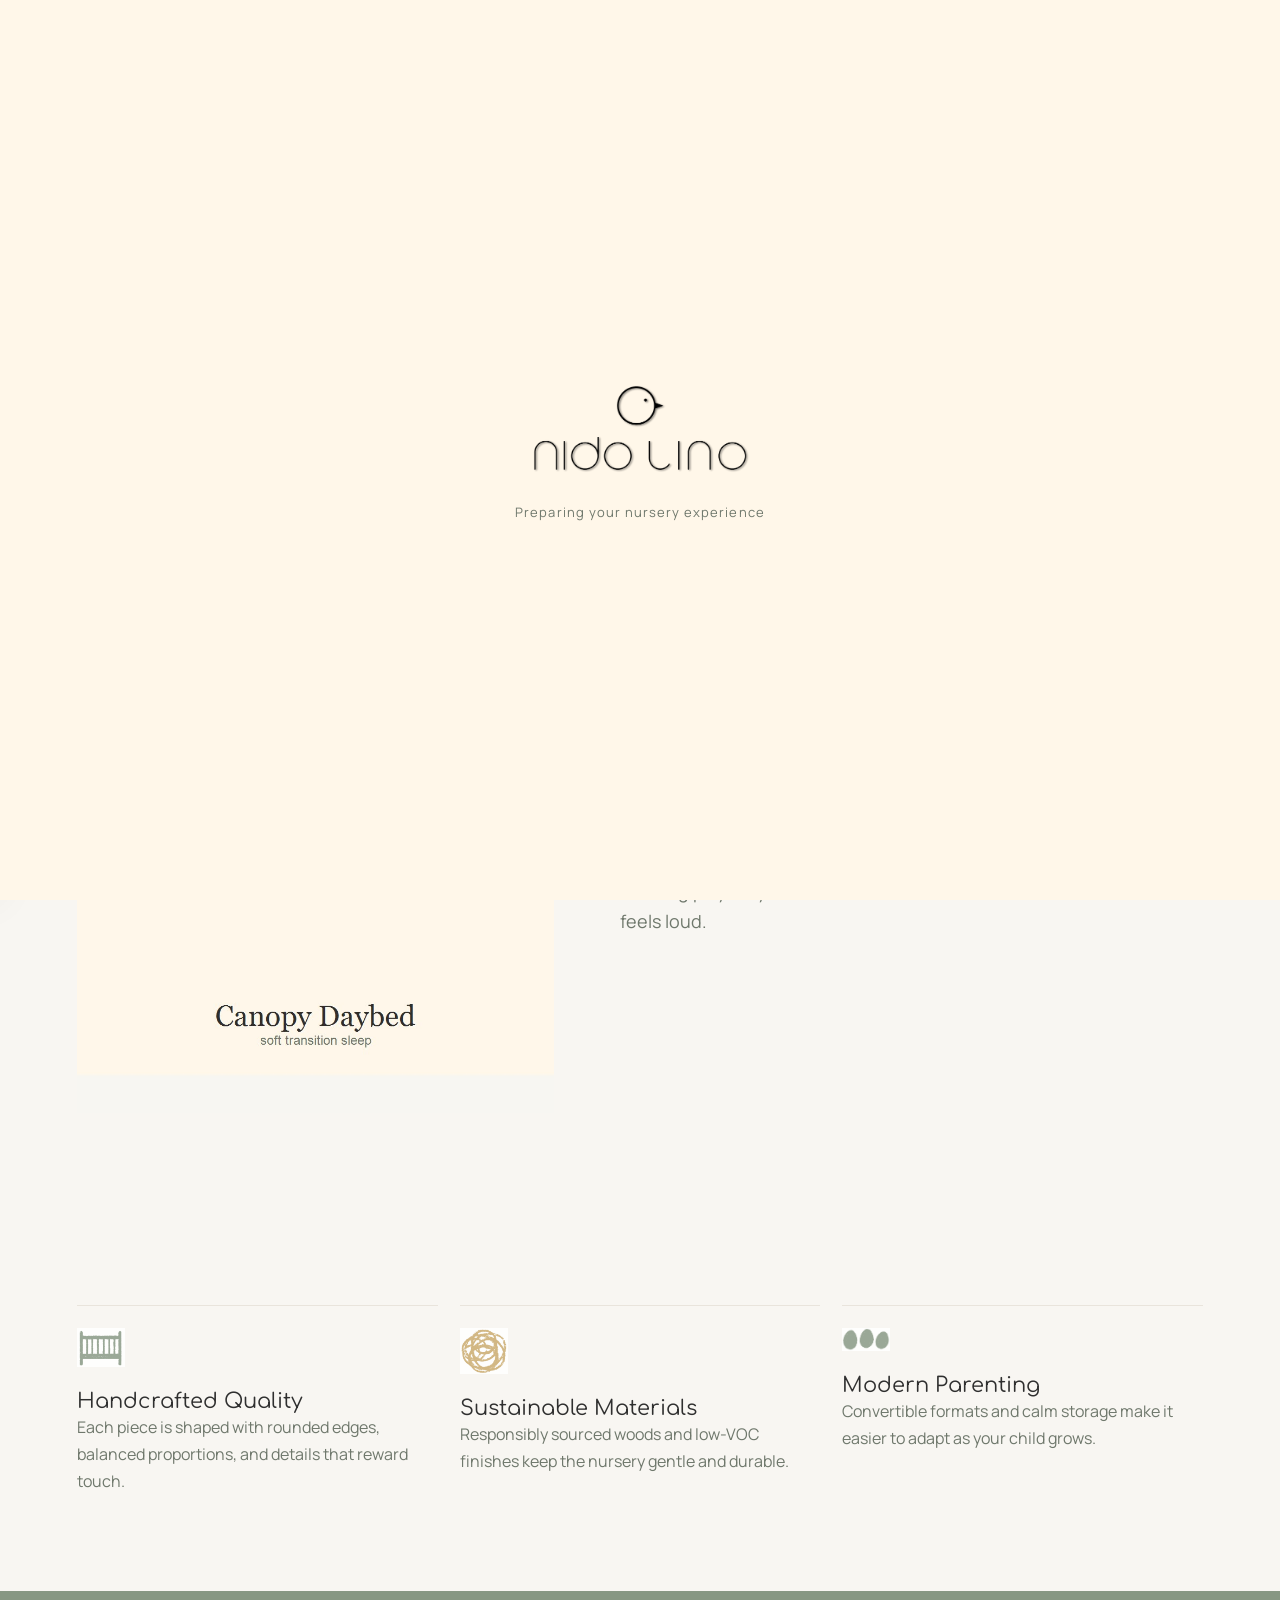
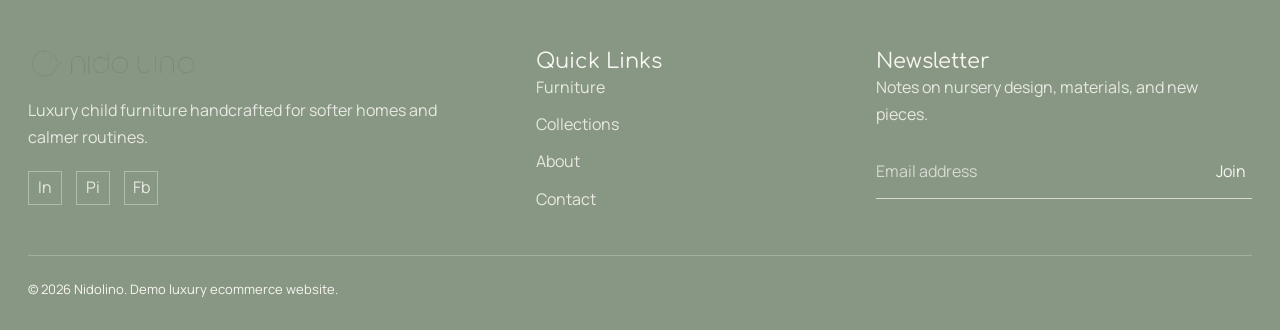
==== about.html @ 08560800 "Initial Nidolino website" ====
<!DOCTYPE html>
<html lang="en">
<head>
  <meta charset="UTF-8"><meta name="viewport" content="width=device-width, initial-scale=1.0">
  <title>About | Nidolino</title>
  <link rel="preconnect" href="https://fonts.googleapis.com"><link rel="preconnect" href="https://fonts.gstatic.com" crossorigin>
  <link href="https://fonts.googleapis.com/css2?family=Comfortaa:wght@300;400;500&family=Manrope:wght@300;400;500;600&display=swap" rel="stylesheet">
  <link rel="stylesheet" href="css/style.css"><link rel="stylesheet" href="css/responsive.css">
</head>
<body>
  <div class="page-loader" aria-hidden="true"><div class="loader-inner"><img src="images/logo-primary.png" alt=""><p>Preparing your nursery experience</p></div></div>
  <header class="site-header"><div class="nav-inner"><button class="menu-toggle" aria-label="Open menu" aria-expanded="false"><svg viewBox="0 0 24 24"><path d="M4 7h16M4 12h16M4 17h16"/></svg></button><nav class="nav-links"><a href="index.html">Home</a><a href="products.html">Furniture</a><a href="collections.html">Collections</a><a class="active" href="about.html">About</a><a href="contact.html">Contact</a></nav><a class="brand-logo" href="index.html"><img src="images/logo-wordmark.png" alt="Nidolino"></a><div class="nav-actions"><a class="icon-btn" href="search.html" aria-label="Search"><svg viewBox="0 0 24 24"><circle cx="11" cy="11" r="7"/><path d="m16.5 16.5 4 4"/></svg></a><a class="icon-btn" href="account.html" aria-label="Account"><svg viewBox="0 0 24 24"><circle cx="12" cy="8" r="4"/><path d="M4 21c1.8-4 4.4-6 8-6s6.2 2 8 6"/></svg></a><a class="icon-btn" href="cart.html" aria-label="Cart"><svg viewBox="0 0 24 24"><path d="M6 7h15l-2 9H8L6 3H3"/><circle cx="9" cy="20" r="1"/><circle cx="18" cy="20" r="1"/></svg></a></div></div></header>
  <main>
    <section class="page-hero reveal"><p class="eyebrow">About Nidolino</p><h1>Handcrafted furniture for modern parenting.</h1><p class="lead">Nidolino brings luxury furniture language into childhood spaces: softer, safer, quieter, and made with lasting intention.</p></section>
    <section class="section about-split"><img class="reveal" src="images/products/canopy-daybed.jpg" alt="Calm luxury nursery"><div class="reveal"><p class="eyebrow">Brand philosophy</p><h2>Rooms should support care, rest, and wonder.</h2><p class="lead">We design around the way parents actually live: midnight feeds, morning play, tiny collections, and the comfort of a room that never feels loud.</p></div></section>
    <section class="section">
      <div class="value-grid">
        <article class="value-card reveal"><img src="images/icon-crib-sage.png" alt=""><h3>Handcrafted Quality</h3><p>Each piece is shaped with rounded edges, balanced proportions, and details that reward touch.</p></article>
        <article class="value-card reveal"><img src="images/icon-nest-gold.png" alt=""><h3>Sustainable Materials</h3><p>Responsibly sourced woods and low-VOC finishes keep the nursery gentle and durable.</p></article>
        <article class="value-card reveal"><img src="images/icon-eggs-sage.png" alt=""><h3>Modern Parenting</h3><p>Convertible formats and calm storage make it easier to adapt as your child grows.</p></article>
      </div>
    </section>
  </main>
  <footer class="site-footer"><div class="footer-inner"><div><img class="footer-logo" src="images/logo-secondary.png" alt="Nidolino"><p>Luxury child furniture handcrafted for softer homes and calmer routines.</p><div class="socials"><a href="#">In</a><a href="#">Pi</a><a href="#">Fb</a></div></div><div><h3>Quick Links</h3><div class="footer-links"><a href="products.html">Furniture</a><a href="collections.html">Collections</a><a href="about.html">About</a><a href="contact.html">Contact</a></div></div><div><h3>Newsletter</h3><p>Notes on nursery design, materials, and new pieces.</p><form class="newsletter"><input type="email" placeholder="Email address"><button type="submit">Join</button></form></div></div><div class="footer-bottom">© 2026 Nidolino. Demo luxury ecommerce website.</div></footer>
  <script src="js/main.js"></script>
</body>
</html>
---- css/style.css ----
:root {
  --gold: #cba76b;
  --sage: #879783;
  --cream: #fff7e9;
  --white: #f8f6f2;
  --beige: #e9e4dc;
  --text: #2f2f2f;
  --olive: #6f786c;
  --max: 100%;
  --nav-height: 84px;
  --ease: 240ms ease;
}

* { box-sizing: border-box; }

html { scroll-behavior: smooth; }

body {
  margin: 0;
  color: var(--text);
  background: var(--white);
  font-family: "Manrope", Arial, sans-serif;
  line-height: 1.7;
}

img { display: block; max-width: 100%; }

a { color: inherit; text-decoration: none; }

button, input, select, textarea {
  font: inherit;
  color: inherit;
}

.site-header {
  position: sticky;
  top: 0;
  z-index: 50;
  height: var(--nav-height);
  background: var(--white);
  border-bottom: 1px solid var(--beige);
  transition: height var(--ease), box-shadow var(--ease);
}

.site-header.is-scrolled {
  height: 72px;
  box-shadow: 0 8px 24px rgba(47, 47, 47, .035);
}

.nav-inner {
  max-width: var(--max);
  height: 100%;
  margin: 0 auto;
  padding: 0 44px;
  display: grid;
  grid-template-columns: minmax(430px, 1fr) auto minmax(210px, 1fr);
  align-items: center;
  gap: 36px;
}

.site-header .nav-inner {
  max-width: none;
  width: 100%;
}

.nav-links, .nav-actions {
  display: flex;
  align-items: center;
  gap: 40px;
}

.nav-links a {
  font-family: "Comfortaa", sans-serif;
  font-size: 14px;
  font-weight: 300;
  letter-spacing: .01em;
  position: relative;
  color: var(--text);
  transition: color var(--ease);
}

.nav-links a::after {
  content: "";
  position: absolute;
  left: 0;
  bottom: -9px;
  width: 100%;
  height: 1px;
  background: var(--gold);
  transform: scaleX(0);
  transform-origin: left;
  transition: transform var(--ease);
}

.nav-links a:hover::after, .nav-links a.active::after { transform: scaleX(1); }
.nav-links a:hover { color: var(--olive); }

.brand-logo {
    display: flex;
    align-items: center;
    justify-content: center;
}

.brand-logo img {
    height: 48px;
    width: auto;
    object-fit: contain;
    display: block;
}

.site-header.is-scrolled .brand-logo img { height: 42px; }

.nav-actions {
  justify-content: flex-end;
  gap: 24px;
}

.icon-btn, .menu-toggle {
  width: 42px;
  height: 42px;
  border: 0;
  background: transparent;
  display: inline-grid;
  place-items: center;
  cursor: pointer;
}

.icon-btn svg, .menu-toggle svg {
  width: 22px;
  height: 22px;
  stroke: var(--olive);
  stroke-width: 1.55;
  fill: none;
}

.menu-toggle { display: none; }

.page-main { overflow: hidden; }

.landing-doodles {
  position: absolute;
  inset: 76px 0 auto;
  height: 1400px;
  pointer-events: none;
  overflow: hidden;
  z-index: 0;
}

.landing-doodles img {
  position: absolute;
  width: 28px;
  opacity: .13;
  animation: floatDoodle 8s ease-in-out infinite;
}

.landing-doodles img:nth-child(1) { top: 96px; left: 8%; width: 34px; }
.landing-doodles img:nth-child(2) { top: 180px; left: 38%; animation-delay: .8s; }
.landing-doodles img:nth-child(3) { top: 260px; right: 9%; width: 32px; animation-delay: 1.4s; }
.landing-doodles img:nth-child(4) { top: 430px; left: 18%; width: 24px; animation-delay: 2s; }
.landing-doodles img:nth-child(5) { top: 545px; right: 33%; width: 30px; animation-delay: .4s; }
.landing-doodles img:nth-child(6) { top: 690px; right: 13%; width: 25px; animation-delay: 1.8s; }
.landing-doodles img:nth-child(7) { top: 820px; left: 7%; width: 36px; animation-delay: 2.8s; }
.landing-doodles img:nth-child(8) { top: 940px; left: 45%; width: 23px; animation-delay: 1.1s; }
.landing-doodles img:nth-child(9) { top: 1030px; right: 18%; width: 31px; animation-delay: 2.3s; }
.landing-doodles img:nth-child(10) { top: 1130px; left: 25%; width: 26px; animation-delay: .7s; }
.landing-doodles img:nth-child(11) { top: 1240px; left: 70%; width: 34px; animation-delay: 1.6s; }
.landing-doodles img:nth-child(12) { top: 1320px; left: 12%; width: 24px; animation-delay: 2.6s; }
.landing-doodles img:nth-child(13) { top: 118px; right: 44%; width: 26px; animation-delay: 3s; }
.landing-doodles img:nth-child(14) { top: 760px; left: 62%; width: 22px; animation-delay: 3.4s; }
.landing-doodles img:nth-child(15) { top: 350px; left: 53%; width: 29px; animation-delay: 2.1s; }
.landing-doodles img:nth-child(16) { top: 610px; left: 31%; width: 22px; animation-delay: 3.1s; }
.landing-doodles img:nth-child(17) { top: 885px; right: 41%; width: 31px; animation-delay: 1.3s; }
.landing-doodles img:nth-child(18) { top: 1088px; right: 6%; width: 24px; animation-delay: 2.9s; }
.landing-doodles img:nth-child(19) { top: 1400px; right: 30%; width: 33px; animation-delay: .9s; }
.landing-doodles img:nth-child(20) { top: 1485px; left: 40%; width: 23px; animation-delay: 3.7s; }
.landing-doodles img:nth-child(21) { top: 1545px; left: 78%; width: 30px; animation-delay: 2.4s; }
.landing-doodles img:nth-child(22) { top: 1605px; left: 6%; width: 22px; animation-delay: 1.9s; }

.section {
  max-width: var(--max);
  margin: 0 auto;
  padding: 96px clamp(42px, 6vw, 112px);
}

.page-loader {
  position: fixed;
  inset: 0;
  z-index: 200;
  background: var(--cream);
  display: grid;
  place-items: center;
  transition: opacity 620ms ease, visibility 620ms ease;
}

.page-loader.is-hidden {
  opacity: 0;
  visibility: hidden;
  pointer-events: none;
}

.loader-inner {
  display: grid;
  justify-items: center;
  gap: 18px;
}

.loader-inner img {
  width: min(230px, 58vw);
  animation: loaderFloat 2s ease-in-out infinite;
}

.loader-inner p {
  font-family: "Manrope", Arial, sans-serif;
  font-size: 13px;
  letter-spacing: .08em;
  color: var(--olive);
}

@keyframes loaderFloat {
  0%, 100% { transform: translateY(0); opacity: .82; }
  50% { transform: translateY(-8px); opacity: 1; }
}

.section-narrow {
  max-width: 860px;
  margin: 0 auto;
  padding: 96px 28px;
}

.eyebrow {
  color: var(--olive);
  font-size: 12px;
  letter-spacing: .14em;
  text-transform: uppercase;
  margin: 0 0 18px;
}

h1, h2, h3, .logo-type {
  font-family: "Comfortaa", sans-serif;
  font-weight: 400;
  line-height: 1.18;
  margin: 0;
}

h1 { font-size: clamp(42px, 6vw, 78px); }
h2 { font-size: clamp(30px, 4vw, 48px); }
h3 { font-size: 21px; }

p { margin: 0; color: var(--olive); }

.lead {
  font-size: 18px;
  max-width: 610px;
}

.btn {
  display: inline-flex;
  align-items: center;
  justify-content: center;
  min-height: 50px;
  padding: 0 30px;
  border: 1px solid var(--sage);
  border-radius: 4px;
  background: var(--sage);
  color: var(--cream);
  font-size: 13px;
  letter-spacing: .06em;
  text-transform: uppercase;
  cursor: pointer;
  transition: background var(--ease), color var(--ease), border-color var(--ease);
}

.btn:hover { background: var(--gold); border-color: var(--gold); color: var(--text); }

.btn-outline {
  background: transparent;
  color: var(--text);
  border-color: var(--beige);
}

.btn-outline:hover { border-color: var(--gold); background: var(--cream); }

.hero {
  position: relative;
  z-index: 1;
  max-width: 1240px;
  margin: 0 auto;
  padding: 86px 34px 108px;
  display: grid;
  grid-template-columns: minmax(360px, .82fr) minmax(0, 1.18fr);
  gap: clamp(54px, 7vw, 96px);
  align-items: center;
  min-height: calc(100vh - var(--nav-height));
}

.hero-copy {
  position: relative;
  padding-left: 0;
  max-width: 520px;
}

.hero-copy h1 {
  font-weight: 300;
  line-height: 1.05;
  letter-spacing: 0;
  max-width: 560px;
}

.hero-copy .lead {
  margin: 28px 0 36px;
  max-width: 440px;
  font-size: 16px;
}

.hero-cta {
  position: relative;
  display: inline-block;
}

.doodle {
  position: absolute;
  width: 30px;
  opacity: .16;
  animation: floatDoodle 7s ease-in-out infinite;
  pointer-events: none;
}

.doodle-cloud {
  top: -28px;
  right: 18px;
  width: 38px;
}

.doodle-bird {
  right: -42px;
  bottom: -16px;
  width: 28px;
  animation-delay: 1s;
}

@keyframes floatDoodle {
  0%, 100% { transform: translateY(0); }
  50% { transform: translateY(-10px); }
}

.hero-image {
  position: relative;
  min-height: 620px;
  border-radius: 10px;
  overflow: hidden;
  background: var(--cream);
}

.hero-image img {
  width: 100%;
  height: 100%;
  min-height: 620px;
  object-fit: cover;
}

.section-head {
  display: flex;
  align-items: end;
  justify-content: space-between;
  gap: 28px;
  margin-bottom: 42px;
}

.section-head p { max-width: 470px; }

.collection-grid {
  display: grid;
  grid-template-columns: repeat(4, 1fr);
  gap: 22px;
}

.category-card, .product-card, .journal-card {
  position: relative;
}

.image-wrap {
  overflow: hidden;
  background: var(--cream);
}

.image-wrap img {
  width: 100%;
  height: 100%;
  object-fit: cover;
  transition: transform 700ms ease;
}

.category-card:hover img, .product-card:hover img, .journal-card:hover img { transform: scale(1.035); }

.category-card .image-wrap { aspect-ratio: 4 / 5; }
.category-card h3 { margin-top: 18px; }
.category-card p { font-size: 14px; margin-top: 5px; }

.product-grid {
  display: grid;
  grid-template-columns: repeat(4, 1fr);
  gap: 34px 22px;
}

.product-card .image-wrap { aspect-ratio: 1 / 1.14; }

.wishlist {
  position: absolute;
  top: 14px;
  right: 14px;
  width: 38px;
  height: 38px;
  border: 1px solid rgba(233, 228, 220, .9);
  background: rgba(248, 246, 242, .82);
  display: grid;
  place-items: center;
  cursor: pointer;
}

.wishlist svg {
  width: 18px;
  height: 18px;
  fill: none;
  stroke: var(--olive);
  stroke-width: 1.6;
}

.product-meta {
  display: flex;
  justify-content: space-between;
  gap: 16px;
  padding-top: 16px;
}

.product-meta h3 { font-size: 17px; }
.price { color: var(--text); white-space: nowrap; }

.story-band {
  background: var(--cream);
  position: relative;
}

.story-band::before, .story-band::after {
  content: "";
  position: absolute;
  width: 120px;
  height: 120px;
  opacity: .22;
  background: url("../images/icon-nest-sage.png") center / contain no-repeat;
}

.story-band::before { left: 7%; top: 48px; }
.story-band::after { right: 8%; bottom: 42px; transform: rotate(8deg); }

.story-layout {
  max-width: none;
  margin: 0 auto;
  padding: 110px clamp(42px, 6vw, 112px);
  display: grid;
  grid-template-columns: .88fr 1.12fr;
  gap: 70px;
  align-items: center;
  position: relative;
}

.story-layout img {
  width: 100%;
  aspect-ratio: 4 / 5;
  object-fit: cover;
}

.story-copy p { margin-top: 22px; }
.story-copy .btn { margin-top: 28px; }

.page-hero {
  max-width: var(--max);
  margin: 0 auto;
  padding: 76px clamp(42px, 6vw, 112px) 44px;
}

.page-hero .lead { margin-top: 20px; }

.listing-layout {
  max-width: var(--max);
  margin: 0 auto;
  padding: 28px clamp(42px, 6vw, 112px) 98px;
  display: grid;
  grid-template-columns: 245px 1fr;
  gap: 48px;
}

.filter-panel {
  border-top: 1px solid var(--beige);
  padding-top: 22px;
}

.filter-group {
  padding: 0 0 24px;
  margin-bottom: 24px;
  border-bottom: 1px solid var(--beige);
}

.filter-group h3 {
  font-size: 15px;
  margin-bottom: 14px;
}

.check-row {
  display: flex;
  align-items: center;
  gap: 10px;
  margin: 10px 0;
  color: var(--olive);
  font-size: 14px;
}

.check-row input { accent-color: var(--sage); }

.listing-top {
  display: flex;
  justify-content: space-between;
  align-items: center;
  gap: 18px;
  margin-bottom: 28px;
}

.select {
  border: 1px solid var(--beige);
  background: var(--white);
  padding: 12px 38px 12px 14px;
}

.detail-layout {
  max-width: var(--max);
  margin: 0 auto;
  padding: 72px clamp(42px, 6vw, 112px) 110px;
  display: grid;
  grid-template-columns: minmax(0, 1.05fr) minmax(360px, .75fr);
  gap: 58px;
  align-items: start;
}

.gallery-main {
  background: var(--cream);
  aspect-ratio: 1 / 1.05;
  overflow: hidden;
}

.gallery-main img { width: 100%; height: 100%; object-fit: cover; }

.thumb-row {
  display: grid;
  grid-template-columns: repeat(4, 1fr);
  gap: 12px;
  margin-top: 12px;
}

.thumb {
  border: 1px solid transparent;
  background: var(--cream);
  padding: 0;
  aspect-ratio: 1;
  cursor: pointer;
}

.thumb.is-active { border-color: var(--gold); }
.thumb img { width: 100%; height: 100%; object-fit: cover; }

.product-panel {
  position: sticky;
  top: 96px;
  border-left: 1px solid var(--beige);
  padding-left: 44px;
}

.product-panel h1 { font-size: clamp(32px, 3.4vw, 52px); }
.detail-price { font-size: 20px; margin: 18px 0; color: var(--text); }
.detail-desc { margin-bottom: 28px; }

.option-block { margin: 24px 0; }
.option-label { display: block; margin-bottom: 10px; font-size: 13px; letter-spacing: .08em; text-transform: uppercase; }

.swatches { display: flex; gap: 12px; }
.swatch {
  width: 32px;
  height: 32px;
  border: 1px solid var(--beige);
  background: var(--cream);
  cursor: pointer;
}
.swatch:nth-child(2) { background: var(--gold); }
.swatch:nth-child(3) { background: var(--sage); }
.swatch.is-active { outline: 1px solid var(--text); outline-offset: 4px; }

.custom-select {
  width: 100%;
  border: 1px solid var(--beige);
  background: var(--white);
  padding: 13px 14px;
  margin-bottom: 12px;
}

.qty-control {
  display: inline-grid;
  grid-template-columns: 42px 52px 42px;
  border: 1px solid var(--beige);
  height: 44px;
}

.qty-control button {
  border: 0;
  background: transparent;
  cursor: pointer;
}

.qty-control input {
  width: 100%;
  border: 0;
  background: transparent;
  text-align: center;
}

.buy-actions {
  display: grid;
  grid-template-columns: 1fr 1fr;
  gap: 12px;
  margin: 26px 0 34px;
}

.accordion {
  border-top: 1px solid var(--beige);
}

.accordion-item { border-bottom: 1px solid var(--beige); }

.accordion-button {
  width: 100%;
  border: 0;
  background: transparent;
  padding: 18px 0;
  display: flex;
  justify-content: space-between;
  align-items: center;
  cursor: pointer;
  text-align: left;
}

.accordion-content {
  max-height: 0;
  overflow: hidden;
  transition: max-height 300ms ease;
}

.accordion-content p { padding: 0 0 18px; font-size: 14px; }

.accordion-item.is-open .accordion-content { max-height: 180px; }

.banner-stack {
  display: grid;
  gap: 34px;
}

.collection-banner {
  display: grid;
  grid-template-columns: 1.05fr .95fr;
  gap: 48px;
  align-items: center;
  padding: 34px 0;
  border-top: 1px solid var(--beige);
}

.collection-banner img {
  width: 100%;
  aspect-ratio: 16 / 8;
  object-fit: cover;
}

.collection-banner p { margin: 18px 0 24px; }

.about-split {
  display: grid;
  grid-template-columns: .9fr 1.1fr;
  gap: 66px;
  align-items: center;
}

.about-split img {
  width: 100%;
  aspect-ratio: 4 / 5;
  object-fit: cover;
}

.value-grid {
  display: grid;
  grid-template-columns: repeat(3, 1fr);
  gap: 22px;
}

.value-card {
  border-top: 1px solid var(--beige);
  padding-top: 22px;
}

.value-card img { width: 48px; margin-bottom: 22px; opacity: .82; }

.contact-layout {
  max-width: var(--max);
  margin: 0 auto;
  padding: 40px clamp(42px, 6vw, 112px) 110px;
  display: grid;
  grid-template-columns: 1fr .8fr;
  gap: 60px;
}

.form-grid {
  display: grid;
  grid-template-columns: 1fr 1fr;
  gap: 16px;
}

.field-full { grid-column: 1 / -1; }

.contact-form input, .contact-form textarea {
  width: 100%;
  border: 1px solid var(--beige);
  background: var(--white);
  padding: 14px;
  resize: vertical;
}

.contact-form textarea { min-height: 150px; }

.search-page-form,
.account-form {
  display: grid;
  gap: 16px;
}

.search-page-form {
  grid-template-columns: 1fr auto;
}

.search-page-form input,
.account-form input {
  width: 100%;
  border: 1px solid var(--beige);
  background: var(--white);
  padding: 15px 16px;
}

.quick-searches {
  display: flex;
  flex-wrap: wrap;
  gap: 12px;
  margin-top: 24px;
}

.quick-searches a {
  border: 1px solid var(--beige);
  padding: 10px 16px;
  color: var(--olive);
}

.account-form a {
  color: var(--olive);
}

.cart-layout {
  padding-top: 32px;
}

.cart-empty {
  border-top: 1px solid var(--beige);
  padding-top: 34px;
  max-width: 620px;
}

.cart-empty p {
  margin: 14px 0 26px;
}

.contact-card {
  background: var(--cream);
  padding: 34px;
}

.contact-card p { margin-top: 10px; }

.map-placeholder {
  margin-top: 28px;
  min-height: 230px;
  background: linear-gradient(135deg, var(--beige), var(--cream));
  display: grid;
  place-items: center;
  color: var(--olive);
}

.site-footer {
  background: var(--sage);
  color: var(--white);
  padding: 58px 28px 30px;
}

.footer-inner {
  max-width: var(--max);
  margin: 0 auto;
  display: grid;
  grid-template-columns: 1.1fr .7fr .9fr;
  gap: 48px;
}

.footer-logo { width: 170px; margin-bottom: 18px; }
.site-footer p, .site-footer a { color: var(--white); opacity: .86; }
.footer-links { display: grid; gap: 10px; }

.newsletter {
  display: flex;
  border-bottom: 1px solid rgba(248, 246, 242, .72);
  margin-top: 18px;
}

.newsletter input {
  flex: 1;
  border: 0;
  background: transparent;
  color: var(--white);
  padding: 12px 0;
}

.newsletter input::placeholder { color: rgba(248, 246, 242, .7); }

.newsletter button {
  border: 0;
  background: transparent;
  color: var(--white);
  cursor: pointer;
}

.socials { display: flex; gap: 14px; margin-top: 20px; }
.socials a { width: 34px; height: 34px; border: 1px solid rgba(248, 246, 242, .45); display: grid; place-items: center; }

.footer-bottom {
  max-width: var(--max);
  margin: 42px auto 0;
  padding-top: 22px;
  border-top: 1px solid rgba(248, 246, 242, .24);
  font-size: 13px;
}

.sr-only {
  position: absolute;
  width: 1px;
  height: 1px;
  padding: 0;
  margin: -1px;
  overflow: hidden;
  clip: rect(0, 0, 0, 0);
  white-space: nowrap;
  border: 0;
}

body .site-header {
  position: fixed;
  left: 0;
  right: 0;
  background: rgba(248, 246, 242, .18);
  border-bottom: 1px solid rgba(233, 228, 220, .28);
  backdrop-filter: blur(6px);
}

body .site-header.is-scrolled {
  height: var(--nav-height);
  background: rgba(248, 246, 242, .18);
  border-bottom: 1px solid rgba(233, 228, 220, .28);
  box-shadow: none;
}

body .site-header.is-scrolled .brand-logo img {
  height: 48px;
}

body .nav-inner {
  grid-template-columns: 1fr auto 1fr;
}

body .menu-toggle {
  display: inline-grid;
  justify-self: start;
  position: relative;
  z-index: 70;
}

body .nav-links {
  position: fixed;
  inset: 0 auto 0 0;
  width: min(390px, 86vw);
  height: 100vh;
  padding: 118px 44px 44px;
  background: var(--white);
  border-right: 1px solid var(--beige);
  display: grid;
  align-content: start;
  gap: 26px;
  transform: translateX(-104%);
  transition: transform 360ms ease;
  box-shadow: 18px 0 40px rgba(47, 47, 47, .06);
}

body .nav-links.is-open {
  transform: translateX(0);
}

body .nav-links a {
  font-size: 17px;
}

.hero-full {
  max-width: none;
  width: 100%;
  min-height: 100vh;
  height: 100vh;
  margin: 0;
  padding: 0;
  display: block;
  position: relative;
  overflow: hidden;
}

.hero-full img {
  width: 100%;
  height: 100%;
  min-height: 100vh;
  object-fit: cover;
  object-position: center;
}

.hero-full::after {
  content: "";
  position: absolute;
  inset: 0;
  background: linear-gradient(90deg, rgba(248, 246, 242, .16), rgba(248, 246, 242, .02) 48%, rgba(248, 246, 242, .12));
  pointer-events: none;
}

.reveal {
  opacity: 0;
  transform: translateY(18px);
  transition: opacity 700ms ease, transform 700ms ease;
}

.reveal.is-visible {
  opacity: 1;
  transform: translateY(0);
}
---- css/responsive.css ----
@media (max-width: 980px) {
  .nav-inner {
    grid-template-columns: auto 1fr auto;
    gap: 18px;
    padding: 0 28px;
  }

  .menu-toggle { display: inline-grid; }

  .nav-links {
    inset: 0 auto 0 0;
    padding: 110px 32px 38px;
    transform: translateX(-104%);
  }

  .nav-links.is-open { transform: translateX(0); }

  .brand-logo { justify-self: center; }
  .nav-actions .icon-btn:first-child { display: none; }

  .hero,
  .story-layout,
  .about-split,
  .contact-layout,
  .detail-layout,
  .collection-banner {
    grid-template-columns: 1fr;
  }

  .hero {
    gap: 36px;
    padding-top: 64px;
    grid-template-columns: 1fr;
  }

  .hero-full {
    min-height: 100vh;
    height: 100vh;
    padding: 0;
  }

  .hero-full img {
    min-height: 100vh;
  }

  .landing-doodles img:nth-child(n+13) { display: none; }

  .hero-image,
  .hero-image img { min-height: 480px; }

  .collection-grid,
  .product-grid {
    grid-template-columns: repeat(2, 1fr);
  }

  .listing-layout {
    grid-template-columns: 1fr;
  }

  .filter-panel {
    display: grid;
    grid-template-columns: repeat(3, 1fr);
    gap: 22px;
  }

  .product-panel {
    position: static;
    border-left: 0;
    padding-left: 0;
  }

  .footer-inner {
    grid-template-columns: 1fr 1fr;
  }
}

@media (max-width: 680px) {
  :root { --nav-height: 78px; }

  .nav-inner { padding: 0 18px; gap: 12px; }
  .brand-logo img { height: 34px; max-width: 132px; }
  .site-header.is-scrolled .brand-logo img { height: 34px; }
  .nav-actions { gap: 8px; }
  .icon-btn, .menu-toggle { width: 34px; height: 38px; }

  .section,
  .section-narrow,
  .story-layout,
  .page-hero,
  .listing-layout,
  .detail-layout,
  .contact-layout {
    padding-left: 20px;
    padding-right: 20px;
  }

  .section { padding-top: 68px; padding-bottom: 68px; }
  .section-head {
    align-items: start;
    flex-direction: column;
    margin-bottom: 30px;
  }

  .hero {
    padding: 56px 20px 72px;
    min-height: auto;
    text-align: center;
    justify-items: center;
  }

  .hero-full {
    padding: 0;
    text-align: initial;
    min-height: 100vh;
    height: 100vh;
  }

  .hero-full img {
    min-height: 100vh;
    height: 100vh;
  }

  .landing-doodles {
    inset: 78px 0 auto;
    height: 900px;
  }

  .landing-doodles img {
    width: 20px;
    opacity: .1;
  }

  .landing-doodles img:nth-child(n+8) { display: none; }

  .hero-copy {
    padding-left: 0;
    max-width: 100%;
  }

  .hero-copy .lead {
    margin-left: auto;
    margin-right: auto;
  }

  .hero-image, .hero-image img { min-height: 340px; }

  .doodle { width: 24px; opacity: .14; }
  .doodle-cloud { right: 8%; top: -24px; width: 32px; }
  .doodle-bird { right: -30px; bottom: -14px; width: 24px; }

  .collection-grid,
  .product-grid,
  .value-grid,
  .filter-panel,
  .footer-inner,
  .form-grid,
  .search-page-form {
    grid-template-columns: 1fr;
  }

  .listing-top {
    align-items: start;
    flex-direction: column;
  }

  .buy-actions {
    grid-template-columns: 1fr;
  }

  .thumb-row { grid-template-columns: repeat(4, 1fr); }

  .collection-banner {
    gap: 24px;
  }

  .contact-card { padding: 24px; }
}
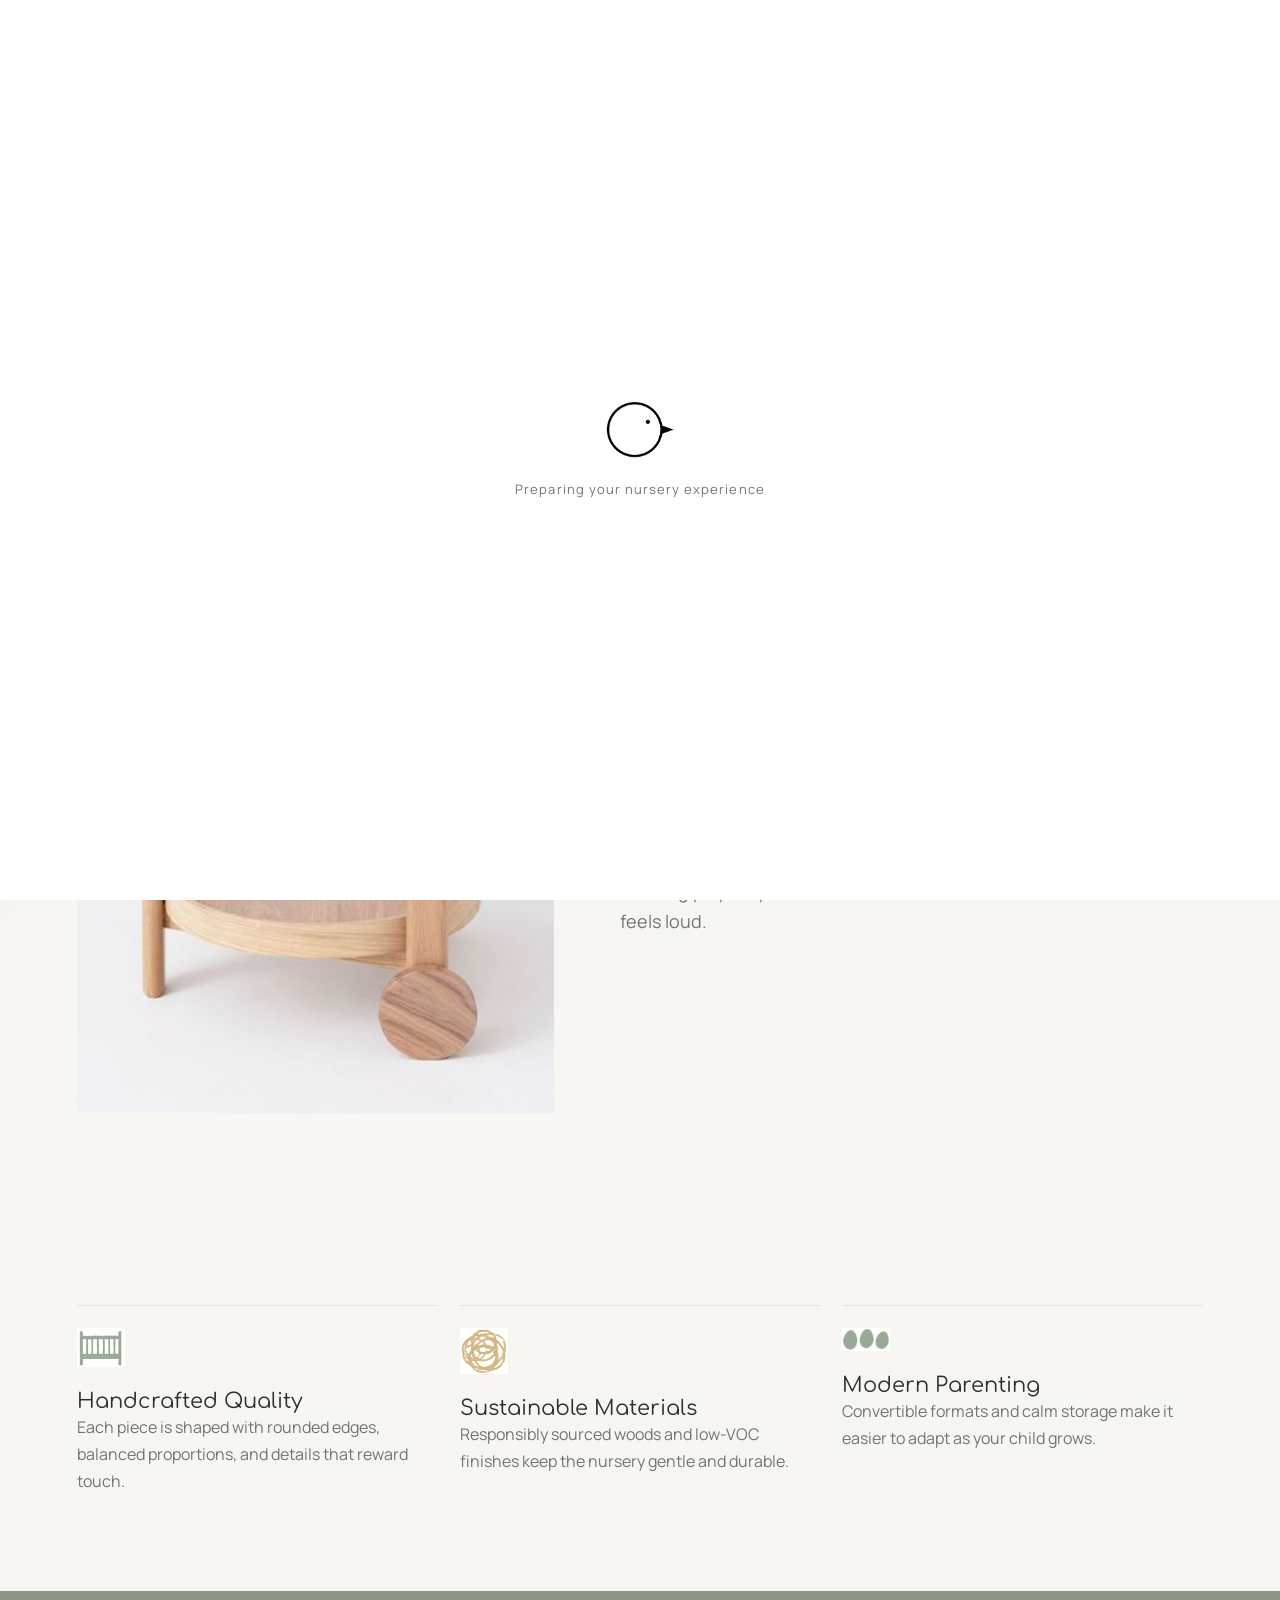
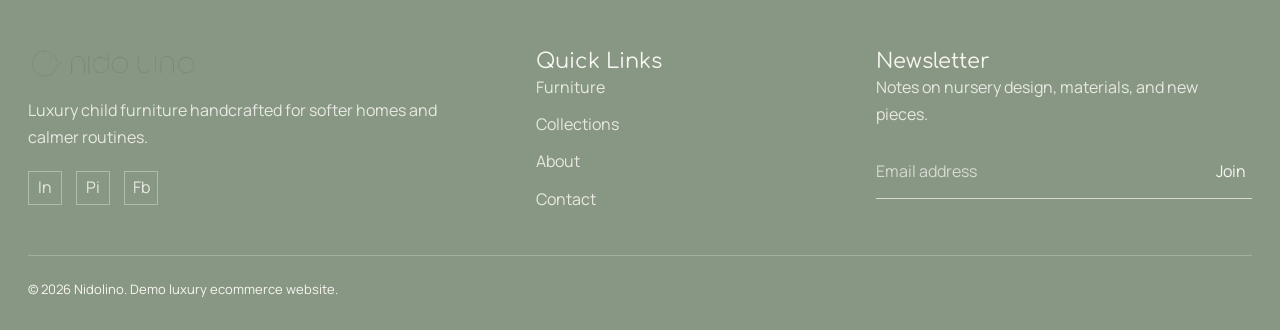
==== commit 6c8e685b: "demo-updates" ====
--- a/about.html
+++ b/about.html
@@ -8,8 +8,15 @@
   <link rel="stylesheet" href="css/style.css"><link rel="stylesheet" href="css/responsive.css">
 </head>
 <body>
-  <div class="page-loader" aria-hidden="true"><div class="loader-inner"><img src="images/logo-primary.png" alt=""><p>Preparing your nursery experience</p></div></div>
-  <header class="site-header"><div class="nav-inner"><button class="menu-toggle" aria-label="Open menu" aria-expanded="false"><svg viewBox="0 0 24 24"><path d="M4 7h16M4 12h16M4 17h16"/></svg></button><nav class="nav-links"><a href="index.html">Home</a><a href="products.html">Furniture</a><a href="collections.html">Collections</a><a class="active" href="about.html">About</a><a href="contact.html">Contact</a></nav><a class="brand-logo" href="index.html"><img src="images/logo-wordmark.png" alt="Nidolino"></a><div class="nav-actions"><a class="icon-btn" href="search.html" aria-label="Search"><svg viewBox="0 0 24 24"><circle cx="11" cy="11" r="7"/><path d="m16.5 16.5 4 4"/></svg></a><a class="icon-btn" href="account.html" aria-label="Account"><svg viewBox="0 0 24 24"><circle cx="12" cy="8" r="4"/><path d="M4 21c1.8-4 4.4-6 8-6s6.2 2 8 6"/></svg></a><a class="icon-btn" href="cart.html" aria-label="Cart"><svg viewBox="0 0 24 24"><path d="M6 7h15l-2 9H8L6 3H3"/><circle cx="9" cy="20" r="1"/><circle cx="18" cy="20" r="1"/></svg></a></div></div></header>
+  <div class="page-loader" aria-hidden="true"><div class="loader-inner"><img src="images/logo-loading.png" alt=""><p>Preparing your nursery experience</p></div></div>
+  <header class="site-header"><div class="nav-inner"><button class="menu-toggle" aria-label="Open menu" aria-expanded="false"><svg viewBox="0 0 24 24"><path d="M4 7h16M4 12h16M4 17h16"/></svg></button><nav class="nav-links"><a href="index.html">Home</a><details class="nav-dropdown">
+          <summary>Furniture</summary>
+          <div class="nav-subfilters">
+            <div class="nav-filter-group"><h3>Category</h3><label><input type="checkbox"> Cribs</label><label><input type="checkbox"> Toddler Beds</label><label><input type="checkbox"> Storage</label><label><input type="checkbox"> Seating</label></div>
+            <div class="nav-filter-group"><h3>Color</h3><label><input type="checkbox"> Warm White</label><label><input type="checkbox"> Sage</label><label><input type="checkbox"> Natural Oak</label></div>
+            <div class="nav-filter-group"><h3>Material</h3><label><input type="checkbox"> Ash Wood</label><label><input type="checkbox"> Oak Veneer</label><label><input type="checkbox"> Boucle</label></div>
+          </div>
+        </details><a href="collections.html">Collections</a><a class="active" href="about.html">About</a><a href="contact.html">Contact</a></nav><a class="brand-logo" href="index.html"><img src="images/logo-wordmark.png" alt="Nidolino"></a><div class="nav-actions"><a class="icon-btn" href="search.html" aria-label="Search"><svg viewBox="0 0 24 24"><circle cx="11" cy="11" r="7"/><path d="m16.5 16.5 4 4"/></svg></a><a class="icon-btn" href="account.html" aria-label="Account"><svg viewBox="0 0 24 24"><circle cx="12" cy="8" r="4"/><path d="M4 21c1.8-4 4.4-6 8-6s6.2 2 8 6"/></svg></a><a class="icon-btn" href="cart.html" aria-label="Cart"><svg viewBox="0 0 24 24"><path d="M6 7h15l-2 9H8L6 3H3"/><circle cx="9" cy="20" r="1"/><circle cx="18" cy="20" r="1"/></svg></a></div></div></header>
   <main>
     <section class="page-hero reveal"><p class="eyebrow">About Nidolino</p><h1>Handcrafted furniture for modern parenting.</h1><p class="lead">Nidolino brings luxury furniture language into childhood spaces: softer, safer, quieter, and made with lasting intention.</p></section>
     <section class="section about-split"><img class="reveal" src="images/products/canopy-daybed.jpg" alt="Calm luxury nursery"><div class="reveal"><p class="eyebrow">Brand philosophy</p><h2>Rooms should support care, rest, and wonder.</h2><p class="lead">We design around the way parents actually live: midnight feeds, morning play, tiny collections, and the comfort of a room that never feels loud.</p></div></section>
--- a/css/style.css
+++ b/css/style.css
@@ -23,6 +23,10 @@
   line-height: 1.7;
 }
 
+body.menu-open {
+  overflow: hidden;
+}
+
 img { display: block; max-width: 100%; }
 
 a { color: inherit; text-decoration: none; }
@@ -128,9 +132,10 @@
 .icon-btn svg, .menu-toggle svg {
   width: 22px;
   height: 22px;
-  stroke: var(--olive);
+  stroke: var(--white);
   stroke-width: 1.55;
   fill: none;
+  filter: drop-shadow(0 1px 5px rgba(47, 47, 47, .24));
 }
 
 .menu-toggle { display: none; }
@@ -185,8 +190,8 @@
 .page-loader {
   position: fixed;
   inset: 0;
-  z-index: 200;
-  background: var(--cream);
+  z-index: 100;
+  background: #ffffff;
   display: grid;
   place-items: center;
   transition: opacity 620ms ease, visibility 620ms ease;
@@ -205,7 +210,7 @@
 }
 
 .loader-inner img {
-  width: min(230px, 58vw);
+  width: min(70px, 30vw);
   animation: loaderFloat 2s ease-in-out infinite;
 }
 
@@ -461,6 +466,7 @@
   gap: 70px;
   align-items: center;
   position: relative;
+  background: #ffffff;
 }
 
 .story-layout img {
@@ -863,15 +869,16 @@
   position: fixed;
   left: 0;
   right: 0;
-  background: rgba(248, 246, 242, .18);
-  border-bottom: 1px solid rgba(233, 228, 220, .28);
-  backdrop-filter: blur(6px);
+  background: rgba(160, 158, 155, 0.08);
+  border-bottom: 1px solid rgba(160, 158, 155, 0.08);
+  backdrop-filter: blur(10px);
+  -webkit-backdrop-filter: blur(10px);
 }
 
 body .site-header.is-scrolled {
   height: var(--nav-height);
-  background: rgba(248, 246, 242, .18);
-  border-bottom: 1px solid rgba(233, 228, 220, .28);
+  background: rgba(196, 192, 187, 0.15);
+  border-bottom: 1px solid rgba(196, 192, 187, 0.15);
   box-shadow: none;
 }
 
@@ -904,6 +911,9 @@
   transform: translateX(-104%);
   transition: transform 360ms ease;
   box-shadow: 18px 0 40px rgba(47, 47, 47, .06);
+  overflow-y: auto;
+  overscroll-behavior: contain;
+  -webkit-overflow-scrolling: touch;
 }
 
 body .nav-links.is-open {
@@ -912,6 +922,57 @@
 
 body .nav-links a {
   font-size: 17px;
+}
+
+.nav-dropdown {
+  border-bottom: 1px solid transparent;
+}
+
+.nav-dropdown summary {
+  list-style: none;
+  cursor: pointer;
+  font-family: "Comfortaa", sans-serif;
+  font-size: 17px;
+  font-weight: 300;
+  color: var(--text);
+}
+
+.nav-dropdown summary::-webkit-details-marker {
+  display: none;
+}
+
+.nav-dropdown[open] summary {
+  padding-bottom: 12px;
+  border-bottom: 1px solid var(--gold);
+}
+
+.nav-subfilters {
+  display: grid;
+  gap: 24px;
+  padding: 24px 0 8px;
+}
+
+.nav-filter-group {
+  border-bottom: 1px solid var(--beige);
+  padding-bottom: 20px;
+}
+
+.nav-filter-group h3 {
+  font-size: 16px;
+  margin: 0 0 14px;
+}
+
+.nav-filter-group label {
+  display: flex;
+  align-items: center;
+  gap: 10px;
+  margin: 12px 0;
+  color: var(--olive);
+  font-size: 14px;
+}
+
+.nav-filter-group input {
+  accent-color: var(--sage);
 }
 
 .hero-full {
@@ -934,6 +995,21 @@
   object-position: center;
 }
 
+.hero-motion-image {
+  transform: scale(2.06);
+  animation: heroSlowMotion 5s ease-in-out infinite alternate;
+  will-change: transform;
+}
+
+@keyframes heroSlowMotion {
+  0% {
+    transform: scale(1.06) translate3d(-1.4%, 0, 0);
+  }
+  100% {
+    transform: scale(1.12) translate3d(1.4%, -1%, 0);
+  }
+}
+
 .hero-full::after {
   content: "";
   position: absolute;
@@ -942,6 +1018,46 @@
   pointer-events: none;
 }
 
+.hero-overlay-copy {
+  position: absolute;
+  left: clamp(24px, 6vw, 92px);
+  bottom: clamp(54px, 9vh, 108px);
+  z-index: 2;
+  max-width: 680px;
+  color: var(--white);
+}
+
+.hero-overlay-copy h1 {
+  font-size: clamp(34px, 4.8vw, 72px);
+  line-height: 1.04;
+  font-weight: 400;
+  color: var(--white);
+  text-shadow: 0 2px 24px rgba(47, 47, 47, .22);
+}
+
+.hero-outline-btn {
+  display: inline-flex;
+  align-items: center;
+  justify-content: center;
+  min-width: 174px;
+  min-height: 54px;
+  margin-top: 26px;
+  padding: 0 28px;
+  border: 1px solid rgba(248, 246, 242, .86);
+  color: var(--white);
+  font-size: 13px;
+  letter-spacing: .08em;
+  text-transform: uppercase;
+  background: rgba(47, 47, 47, .08);
+  transition: background var(--ease), color var(--ease), border-color var(--ease);
+}
+
+.hero-outline-btn:hover {
+  background: var(--white);
+  color: var(--text);
+  border-color: var(--white);
+}
+
 .reveal {
   opacity: 0;
   transform: translateY(18px);
--- a/css/responsive.css
+++ b/css/responsive.css
@@ -41,6 +41,12 @@
 
   .hero-full img {
     min-height: 100vh;
+  }
+
+  .hero-overlay-copy {
+    left: 34px;
+    bottom: 70px;
+    max-width: 560px;
   }
 
   .landing-doodles img:nth-child(n+13) { display: none; }
@@ -120,6 +126,18 @@
     height: 100vh;
   }
 
+  .hero-overlay-copy {
+    left: 20px;
+    right: 20px;
+    bottom: 54px;
+    max-width: none;
+  }
+
+  .hero-outline-btn {
+    min-width: 150px;
+    min-height: 50px;
+  }
+
   .landing-doodles {
     inset: 78px 0 auto;
     height: 900px;
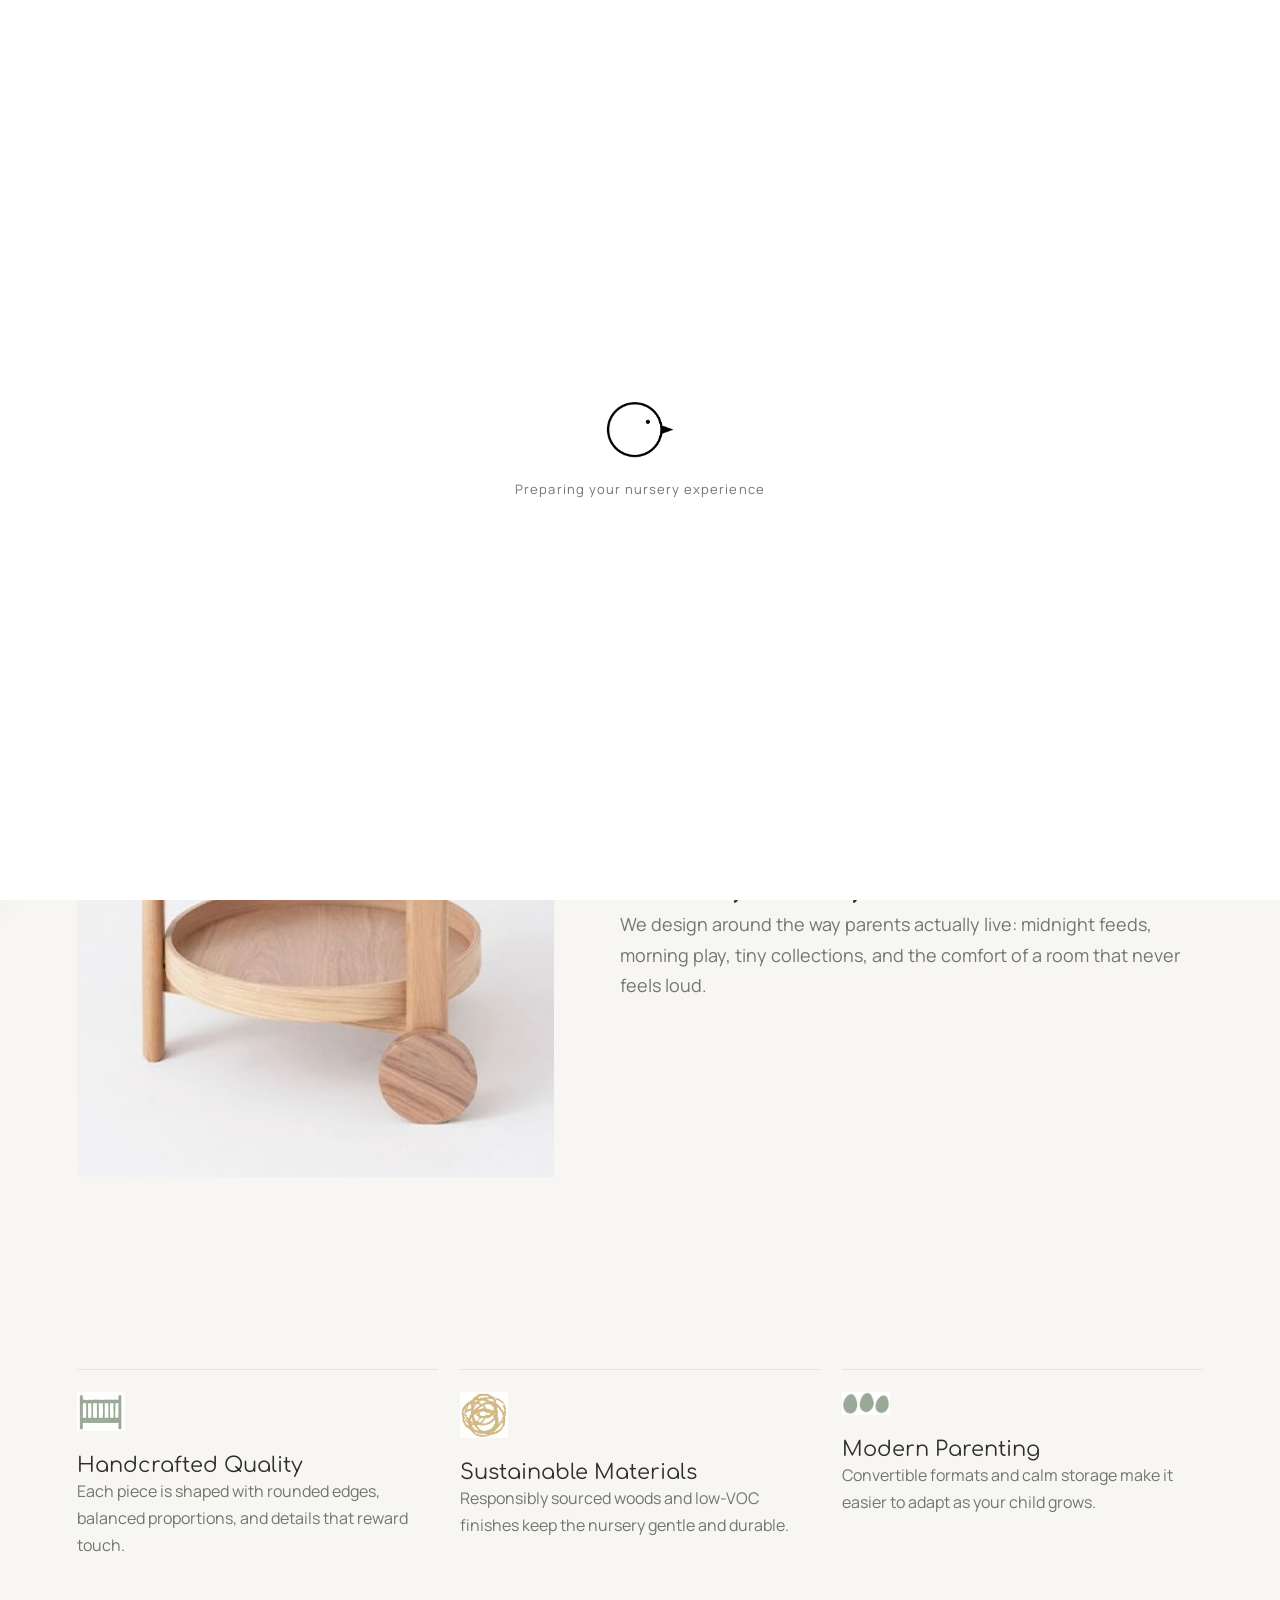
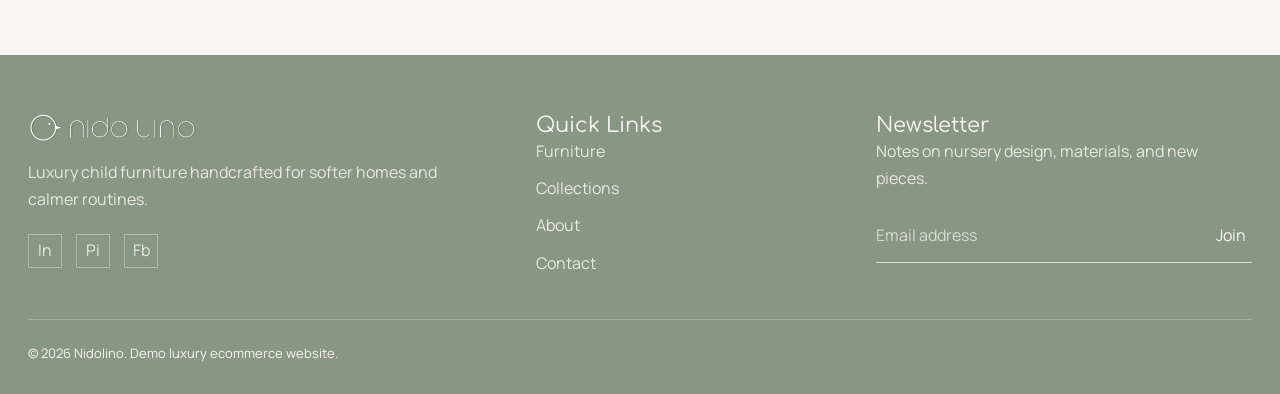
==== commit 63058f1f: "product-details-update-radio" ====
--- a/about.html
+++ b/about.html
@@ -28,7 +28,7 @@
       </div>
     </section>
   </main>
-  <footer class="site-footer"><div class="footer-inner"><div><img class="footer-logo" src="images/logo-secondary.png" alt="Nidolino"><p>Luxury child furniture handcrafted for softer homes and calmer routines.</p><div class="socials"><a href="#">In</a><a href="#">Pi</a><a href="#">Fb</a></div></div><div><h3>Quick Links</h3><div class="footer-links"><a href="products.html">Furniture</a><a href="collections.html">Collections</a><a href="about.html">About</a><a href="contact.html">Contact</a></div></div><div><h3>Newsletter</h3><p>Notes on nursery design, materials, and new pieces.</p><form class="newsletter"><input type="email" placeholder="Email address"><button type="submit">Join</button></form></div></div><div class="footer-bottom">© 2026 Nidolino. Demo luxury ecommerce website.</div></footer>
+  <footer class="site-footer"><div class="footer-inner"><div><img class="footer-logo" src="images/logo-footer.png" alt="Nidolino"><p>Luxury child furniture handcrafted for softer homes and calmer routines.</p><div class="socials"><a href="#">In</a><a href="#">Pi</a><a href="#">Fb</a></div></div><div><h3>Quick Links</h3><div class="footer-links"><a href="products.html">Furniture</a><a href="collections.html">Collections</a><a href="about.html">About</a><a href="contact.html">Contact</a></div></div><div><h3>Newsletter</h3><p>Notes on nursery design, materials, and new pieces.</p><form class="newsletter"><input type="email" placeholder="Email address"><button type="submit">Join</button></form></div></div><div class="footer-bottom">© 2026 Nidolino. Demo luxury ecommerce website.</div></footer>
   <script src="js/main.js"></script>
 </body>
 </html>
--- a/css/style.css
+++ b/css/style.css
@@ -8,12 +8,16 @@
   --olive: #6f786c;
   --max: 100%;
   --nav-height: 84px;
+  --page-top-gap: 56px;
   --ease: 240ms ease;
 }
 
 * { box-sizing: border-box; }
 
-html { scroll-behavior: smooth; }
+html {
+  scroll-behavior: smooth;
+  scroll-padding-top: calc(var(--nav-height) + 24px);
+}
 
 body {
   margin: 0;
@@ -140,7 +144,17 @@
 
 .menu-toggle { display: none; }
 
-.page-main { overflow: hidden; }
+main {
+  padding-top: var(--nav-height);
+}
+
+.home-page main {
+  padding-top: 0;
+}
+
+.page-main {
+  overflow: hidden;
+}
 
 .landing-doodles {
   position: absolute;
@@ -481,7 +495,7 @@
 .page-hero {
   max-width: var(--max);
   margin: 0 auto;
-  padding: 76px clamp(42px, 6vw, 112px) 44px;
+  padding: var(--page-top-gap) clamp(42px, 6vw, 112px) 44px;
 }
 
 .page-hero .lead { margin-top: 20px; }
@@ -869,16 +883,16 @@
   position: fixed;
   left: 0;
   right: 0;
-  background: rgba(160, 158, 155, 0.08);
-  border-bottom: 1px solid rgba(160, 158, 155, 0.08);
-  backdrop-filter: blur(10px);
-  -webkit-backdrop-filter: blur(10px);
+  background: rgba(248, 246, 242, 0.14);
+  border-bottom: 1px solid rgba(248, 246, 242, 0.18);
+  backdrop-filter: blur(6px);
+  -webkit-backdrop-filter: blur(6px);
 }
 
 body .site-header.is-scrolled {
   height: var(--nav-height);
-  background: rgba(196, 192, 187, 0.15);
-  border-bottom: 1px solid rgba(196, 192, 187, 0.15);
+  background: rgba(248, 246, 242, 0.14);
+  border-bottom: 1px solid rgba(248, 246, 242, 0.18);
   box-shadow: none;
 }
 
@@ -978,8 +992,8 @@
 .hero-full {
   max-width: none;
   width: 100%;
-  min-height: 100vh;
-  height: 100vh;
+  min-height: calc(100vh - var(--nav-height));
+  height: calc(100vh - var(--nav-height));
   margin: 0;
   padding: 0;
   display: block;
@@ -990,9 +1004,15 @@
 .hero-full img {
   width: 100%;
   height: 100%;
-  min-height: 100vh;
+  min-height: calc(100vh - var(--nav-height));
   object-fit: cover;
   object-position: center;
+}
+
+.home-page .hero-full,
+.home-page .hero-full img {
+  min-height: 100vh;
+  height: 100vh;
 }
 
 .hero-motion-image {
@@ -1068,3 +1088,61 @@
   opacity: 1;
   transform: translateY(0);
 }
+
+
+/* product detail radio button */
+.custom-option-group {
+  margin-bottom: 28px;
+}
+
+.option-label {
+  font-size: 0.78rem;
+  letter-spacing: 0.12em;
+  text-transform: uppercase;
+  color: #6f786c;
+  margin-bottom: 14px;
+  font-family: "Manrope", sans-serif;
+}
+
+.custom-radio-card {
+  display: flex;
+  align-items: center;
+  gap: 12px;
+  border: 1px solid #d8d2c8;
+  padding: 14px 18px;
+  margin-bottom: 12px;
+  cursor: pointer;
+  transition: all 0.25s ease;
+  background: #f8f6f2;
+  border-radius: 14px;
+}
+
+.custom-radio-card:hover {
+  border-color: #879783;
+  background: #fffdf8;
+}
+
+.custom-radio-card input[type="radio"] {
+  appearance: none;
+  width: 18px;
+  height: 18px;
+  border: 1.5px solid #879783;
+  border-radius: 50%;
+  position: relative;
+  cursor: pointer;
+  flex-shrink: 0;
+}
+
+.custom-radio-card input[type="radio"]:checked::before {
+  content: "";
+  position: absolute;
+  inset: 3px;
+  background: #879783;
+  border-radius: 50%;
+}
+
+.custom-radio-card span {
+  font-size: 0.98rem;
+  color: #2f2f2f;
+  font-family: "Manrope", sans-serif;
+}
--- a/css/responsive.css
+++ b/css/responsive.css
@@ -1,4 +1,6 @@
 @media (max-width: 980px) {
+  :root { --page-top-gap: 52px; }
+
   .nav-inner {
     grid-template-columns: auto 1fr auto;
     gap: 18px;
@@ -34,12 +36,21 @@
   }
 
   .hero-full {
+    min-height: calc(100vh - var(--nav-height));
+    height: calc(100vh - var(--nav-height));
+    padding: 0;
+  }
+
+  .home-page .hero-full {
     min-height: 100vh;
     height: 100vh;
-    padding: 0;
   }
 
   .hero-full img {
+    min-height: calc(100vh - var(--nav-height));
+  }
+
+  .home-page .hero-full img {
     min-height: 100vh;
   }
 
@@ -81,7 +92,10 @@
 }
 
 @media (max-width: 680px) {
-  :root { --nav-height: 78px; }
+  :root {
+    --nav-height: 78px;
+    --page-top-gap: 44px;
+  }
 
   .nav-inner { padding: 0 18px; gap: 12px; }
   .brand-logo img { height: 34px; max-width: 132px; }
@@ -117,11 +131,21 @@
   .hero-full {
     padding: 0;
     text-align: initial;
+    min-height: calc(100vh - var(--nav-height));
+    height: calc(100vh - var(--nav-height));
+  }
+
+  .home-page .hero-full {
     min-height: 100vh;
     height: 100vh;
   }
 
   .hero-full img {
+    min-height: calc(100vh - var(--nav-height));
+    height: calc(100vh - var(--nav-height));
+  }
+
+  .home-page .hero-full img {
     min-height: 100vh;
     height: 100vh;
   }
